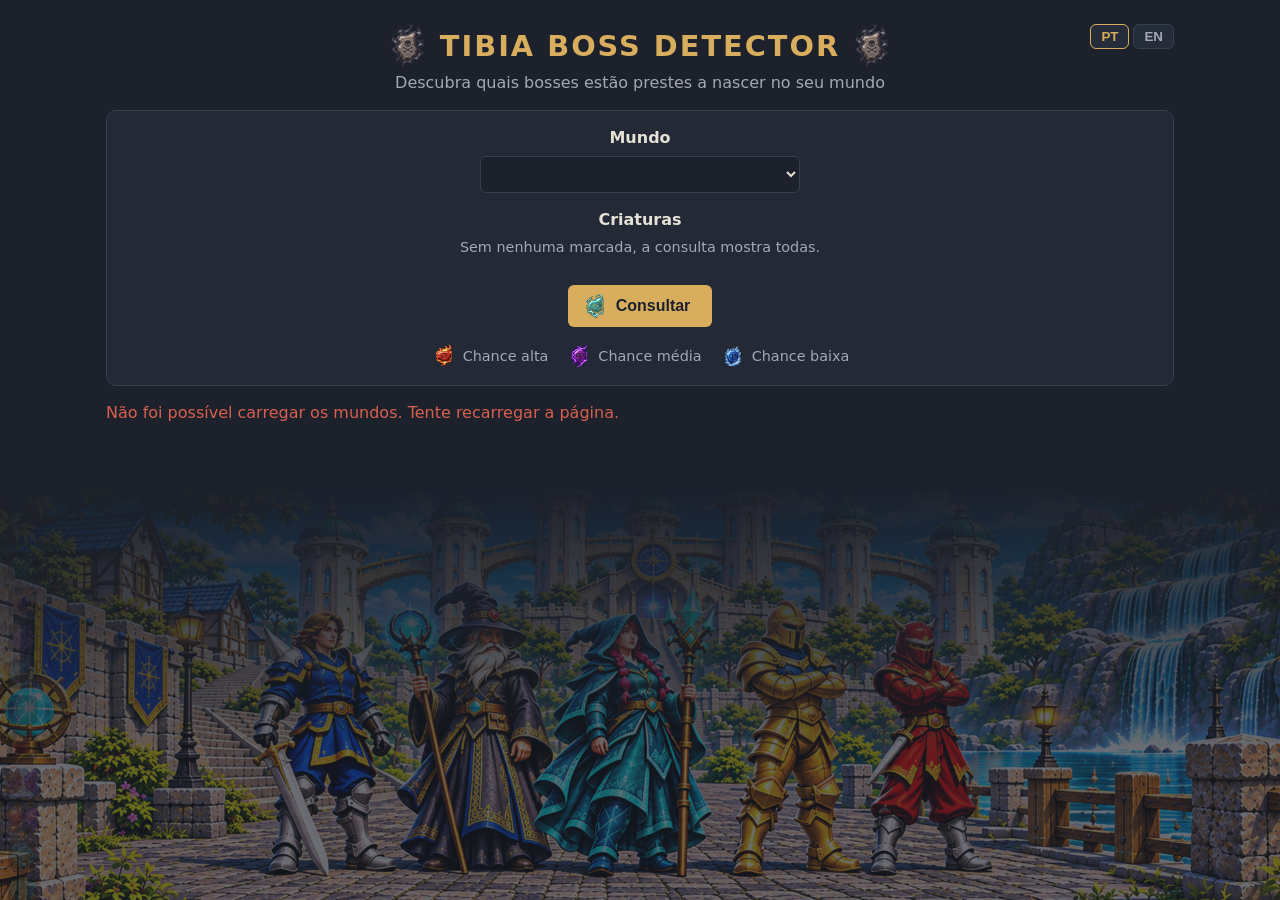
==== site/resultado.html @ c64661c8 "feat: add website with world selection and boss prediction cards Selection page with world and creat" ====
<!doctype html>
<html lang="pt-BR">
<head>
    <meta charset="utf-8">
    <meta name="viewport" content="width=device-width, initial-scale=1">
    <title>Tibia Boss Detector</title>
    <link rel="icon" href="imagens/favicon.png">
    <link rel="stylesheet" href="estilo.css">
    <script src="app.js" defer></script>
</head>
<body data-pagina="resultado">

    <!-- CABEÇALHO -->
    <header class="cabecalho">
        <div>
            <div class="titulo">
                <img class="runa-titulo" src="imagens/runas/sd.webp" alt="">
                <h1>Tibia Boss Detector</h1>
                <img class="runa-titulo" src="imagens/runas/sd.webp" alt="">
            </div>
            <p class="subtitulo" data-texto="subtitulo"></p>
        </div>
        <div class="idiomas">
            <button type="button" data-idioma="pt">PT</button>
            <button type="button" data-idioma="en">EN</button>
        </div>
    </header>

    <main>

        <!-- RESUMO E NOVA CONSULTA -->
        <div class="barra-resultado">
            <p id="aviso" class="aviso"></p>
            <a href="index.html" class="botao" data-texto="nova_consulta"></a>
        </div>

        <!-- CARREGANDO : as 3 runas acendendo em sequência -->
        <div id="carregando" class="carregando" role="status" hidden>
            <img src="imagens/runas/fogo.webp" alt="">
            <img src="imagens/runas/thunderstorm.webp" alt="">
            <img src="imagens/runas/gelo.webp" alt="">
        </div>

        <!-- CARDS -->
        <div id="cards" class="cards"></div>

    </main>

</body>
</html>
---- site/estilo.css ----
/* CORES */
/* Tema escuro azulado (não preto), com dourado de destaque */
:root {
    --fundo: #1c212b;
    --painel: #262d3a;
    --painel-borda: #364052;
    --texto: #e6e1d6;
    --texto-fraco: #a3a9b5;
    --dourado: #d8ae5e;

    /* Semáforo: cores das runas (fogo, thunderstorm, gelo) */
    --alta: #f08a3c;
    --media: #b56cf0;
    --baixa: #5aa2f0;
    --sem-dados: #7c8494;
    --erro: #d9604f;

    --opacidade-fundo: 0.35;
}

* {
    box-sizing: border-box;
}

body {
    position: relative;
    margin: 0;
    min-height: 100vh;
    background: var(--fundo);
    color: var(--texto);
    font-family: system-ui, -apple-system, "Segoe UI", Roboto, sans-serif;
    line-height: 1.4;
}

/* FUNDO : IMAGEM FIXA NO RODAPÉ DA TELA */
/* Largura toda, colada embaixo, sumindo para cima (fade) até virar a cor do fundo */
/* A altura segue a proporção da imagem (1913 x 628), para não cortar as laterais */
body::before {
    content: "";
    position: fixed;
    left: 0;
    right: 0;
    bottom: 0;
    aspect-ratio: 1913 / 628;
    z-index: -1;
    background: url("imagens/fundo.webp") no-repeat center bottom / 100% auto;
    opacity: var(--opacidade-fundo);
    -webkit-mask-image: linear-gradient(to top, #000 35%, transparent);
    mask-image: linear-gradient(to top, #000 35%, transparent);
    pointer-events: none;
}

/* CABEÇALHO */
/* Título e frase centralizados; PT/EN no canto direito */
.cabecalho {
    position: relative;
    display: flex;
    justify-content: center;
    text-align: center;
    max-width: 1100px;
    margin: 0 auto;
    padding: 24px 16px 8px;
}

.cabecalho .idiomas {
    position: absolute;
    top: 24px;
    right: 16px;
}

h1 {
    margin: 0;
    color: var(--dourado);
    font-size: 1.8rem;
    letter-spacing: 2px;
    text-transform: uppercase;
}

/* TÍTULO : uma SD de cada lado, pulsando devagar */
.titulo {
    display: flex;
    align-items: center;
    justify-content: center;
    gap: 10px;
}

.runa-titulo {
    width: 44px;
    height: 44px;
    animation: pulsar-runa 3s ease-in-out infinite;
}

@keyframes pulsar-runa {
    0%, 100% { filter: brightness(1); transform: scale(1); }
    50% { filter: brightness(1.3) drop-shadow(0 0 6px rgba(255, 255, 255, 0.25)); transform: scale(1.06); }
}

.subtitulo {
    margin: 4px 0 0;
    color: var(--texto-fraco);
}

.idiomas {
    display: flex;
    gap: 4px;
}

.idiomas button {
    padding: 4px 10px;
    border: 1px solid var(--painel-borda);
    border-radius: 6px;
    background: var(--painel);
    color: var(--texto-fraco);
    font-weight: 600;
    cursor: pointer;
}

.idiomas button.ativo {
    border-color: var(--dourado);
    color: var(--dourado);
}

main {
    max-width: 1100px;
    margin: 0 auto;
    padding: 8px 16px 48px;
}

/* FORMULÁRIO */
.painel {
    display: grid;
    gap: 16px;
    padding: 16px;
    border: 1px solid var(--painel-borda);
    border-radius: 10px;
    background: color-mix(in srgb, var(--painel) 75%, transparent);
}

.campo {
    display: grid;
    gap: 6px;
    margin: 0;
    padding: 0;
    border: 0;
    font-weight: 600;
}

/* Título "Criaturas" e dica centralizados; a lista continua em colunas */
.campo legend {
    padding: 0;
    margin: 0 auto 6px;
}

/* Seletor de mundo centralizado */
.campo-mundo {
    justify-items: center;
}

.campo-mundo select {
    width: 100%;
}

select {
    max-width: 320px;
    padding: 8px 10px;
    border: 1px solid var(--painel-borda);
    border-radius: 6px;
    background: var(--fundo);
    color: var(--texto);
    font-size: 1rem;
}

.dica {
    margin: 0 0 6px;
    text-align: center;
    color: var(--texto-fraco);
    font-weight: 400;
    font-size: 0.9rem;
}

.lista-criaturas {
    display: grid;
    grid-template-columns: repeat(auto-fill, minmax(196px, 1fr));
    gap: 4px 10px;
}

.lista-criaturas label {
    display: flex;
    align-items: center;
    gap: 8px;
    font-weight: 400;
    font-size: 0.9rem;
    white-space: nowrap;
    cursor: pointer;
}

.lista-criaturas input {
    accent-color: var(--dourado);
}

/* BOTÃO */
/* Serve para <button> e para <a> (o "Nova consulta" é um link) */
.botao {
    justify-self: start;
    display: inline-block;
    padding: 10px 28px;
    border: 0;
    border-radius: 6px;
    background: var(--dourado);
    color: #1c212b;
    font-size: 1rem;
    font-weight: 700;
    text-decoration: none;
    cursor: pointer;
}

/* Botão com runa (Consultar com a Paralyze), centralizado */
.botao-runa {
    justify-self: center;
    display: inline-flex;
    align-items: center;
    justify-content: center;
    gap: 8px;
    padding: 8px 22px 8px 14px;
}

.botao-runa img {
    width: 26px;
    height: 26px;
}

/* LEGENDA DO SEMÁFORO (página de seleção) */
.legenda {
    display: flex;
    flex-wrap: wrap;
    justify-content: center;
    gap: 6px 18px;
    color: var(--texto-fraco);
    font-size: 0.9rem;
}

.legenda > span {
    display: inline-flex;
    align-items: center;
    gap: 6px;
}

.legenda img {
    width: 26px;
    height: 26px;
}

/* AVISO */
.aviso {
    margin: 16px 0;
    color: var(--texto-fraco);
}

/* RESULTADO : NOME DO MUNDO NO CENTRO + NOVA CONSULTA À DIREITA */
/* 3 colunas: a da esquerda fica vazia para o nome ficar no meio de verdade */
.barra-resultado {
    display: grid;
    grid-template-columns: 1fr auto 1fr;
    grid-template-areas: ". mundo botao";
    align-items: center;
    gap: 12px;
    margin-bottom: 16px;
}

.barra-resultado .aviso {
    grid-area: mundo;
    margin: 0;
    color: var(--texto);
    font-size: 1.4rem;
    font-weight: 600;
    text-align: center;
}

.barra-resultado .botao {
    grid-area: botao;
    justify-self: end;
}

.aviso.erro {
    color: var(--erro);
}

/* CARREGANDO : as 3 runas acendendo uma de cada vez */
.carregando {
    display: flex;
    justify-content: center;
    gap: 14px;
    padding: 48px 0;
}

.carregando[hidden] {
    display: none;
}

.carregando img {
    width: 48px;
    height: 48px;
    opacity: 0.25;
    transform: scale(0.85);
    animation: acender 1.5s ease-in-out infinite;
}

.carregando img:nth-child(2) {
    animation-delay: 0.5s;
}

.carregando img:nth-child(3) {
    animation-delay: 1s;
}

@keyframes acender {
    0%, 100% { opacity: 0.25; transform: scale(0.85); }
    30% { opacity: 1; transform: scale(1.05); }
    60% { opacity: 0.25; transform: scale(0.85); }
}

/* CARDS */
/* 5 por fileira; em telas menores, menos */
/* grid-auto-rows: 1fr = todas as fileiras com a altura do card mais alto, para ficarem iguais */
.cards {
    display: grid;
    grid-template-columns: repeat(5, minmax(0, 1fr));
    grid-auto-rows: 1fr;
    gap: 12px;
}

@media (max-width: 1000px) {
    .cards {
        grid-template-columns: repeat(3, minmax(0, 1fr));
    }
}

@media (max-width: 700px) {
    .cards {
        grid-template-columns: repeat(2, minmax(0, 1fr));
    }
}

.card {
    display: flex;
    flex-direction: column;
    gap: 10px;
    padding: 14px;
    border: 1px solid var(--painel-borda);
    border-left: 4px solid var(--cor-semaforo, var(--sem-dados));
    border-radius: 10px;
    background: color-mix(in srgb, var(--painel) 85%, transparent);
}

.card[data-semaforo="alta"] { --cor-semaforo: var(--alta); }
.card[data-semaforo="média"] { --cor-semaforo: var(--media); }
.card[data-semaforo="baixa"] { --cor-semaforo: var(--baixa); }

/* Brilho leve em volta, na cor da runa */
.card[data-semaforo] {
    box-shadow: 0 0 14px -6px var(--cor-semaforo);
}

/* TOPO DO CARD : GIF em cima, nome e selo centralizados embaixo */
.card-topo {
    display: flex;
    flex-direction: column;
    align-items: center;
    gap: 6px;
    text-align: center;
}

.card-topo img {
    width: 64px;
    height: 64px;
    object-fit: contain;
    image-rendering: pixelated;
}

/* Nome sempre com espaço de 2 linhas, para todos os cards ficarem alinhados */
.card h2 {
    display: flex;
    align-items: center;
    justify-content: center;
    min-height: 2.5em;
    margin: 0;
    font-size: 1.05rem;
    line-height: 1.25;
    overflow-wrap: anywhere;
}

/* SELO : runa + texto do semáforo; "sem previsão" fica só com o texto */
/* min-height = altura da runa, para os cards com e sem runa ficarem alinhados */
.selo {
    display: inline-flex;
    align-items: center;
    gap: 4px;
    min-height: 36px;
    color: var(--cor-semaforo, var(--sem-dados));
    font-size: 0.8rem;
    font-weight: 700;
    text-transform: uppercase;
    white-space: nowrap;
}

.card-topo .selo img {
    width: 36px;
    height: 36px;
    image-rendering: auto;
}

.card dl {
    display: grid;
    gap: 6px;
    margin: 0;
}

.card dt {
    color: var(--texto-fraco);
    font-size: 0.8rem;
}

.card dd {
    margin: 0;
}

.card .mensagem {
    margin: 0;
    color: var(--texto-fraco);
    font-size: 0.9rem;
}

/* TELA ESTREITA : PT/EN sai do canto e vai para cima do título, para não cobrir */
@media (max-width: 760px) {
    .cabecalho {
        flex-direction: column-reverse;
        align-items: center;
        gap: 12px;
    }

    .cabecalho .idiomas {
        position: static;
    }

    .barra-resultado {
        grid-template-columns: 1fr;
        grid-template-areas: "mundo" "botao";
    }

    .barra-resultado .botao {
        justify-self: center;
    }
}

/* CELULAR */
@media (max-width: 520px) {
    h1 {
        font-size: 1.4rem;
    }

    select {
        max-width: none;
    }

    .botao {
        justify-self: stretch;
        text-align: center;
    }
}
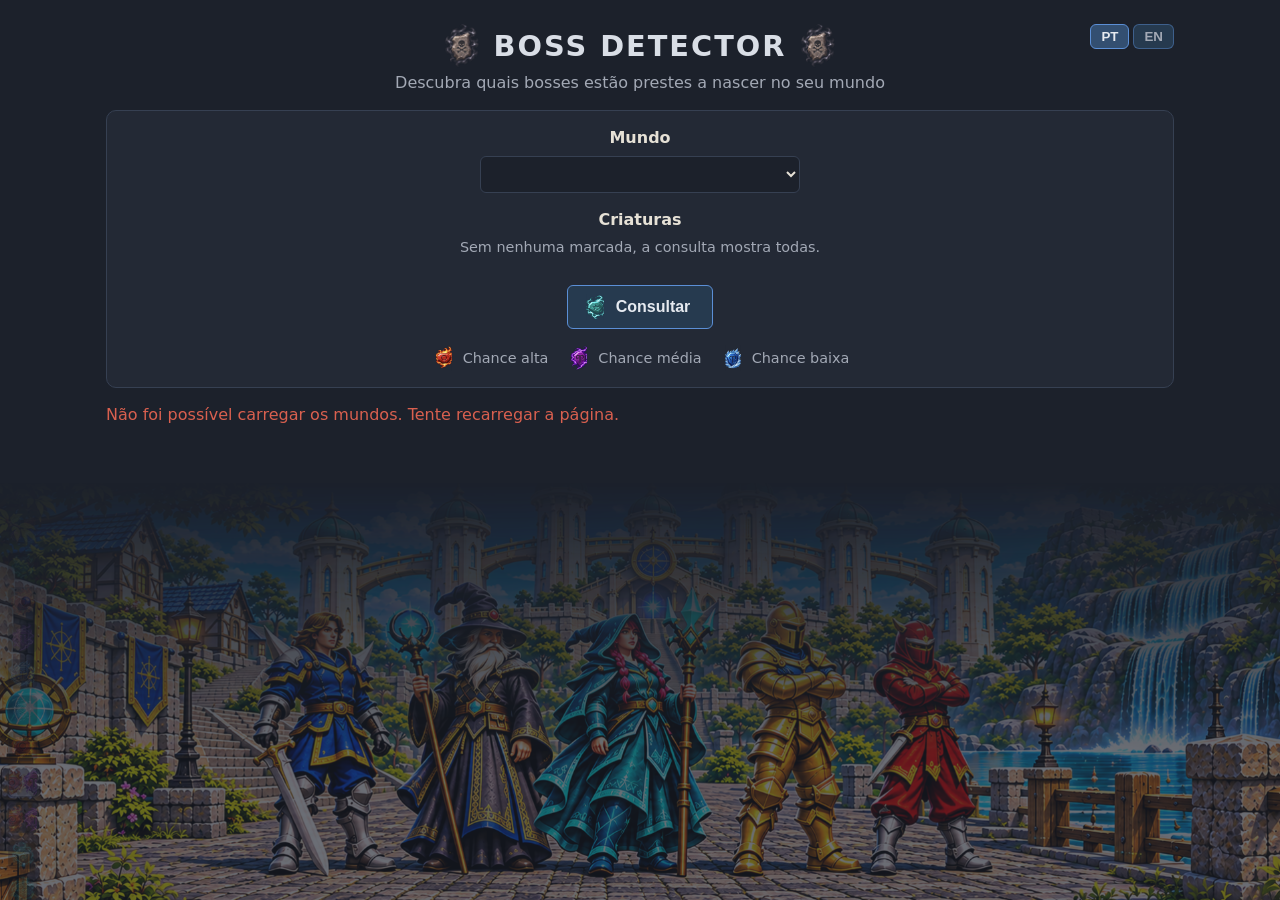
==== commit 78d6c03f: "feat: pool spawn intervals across worlds and require a minimum before predicting The typical interva" ====
--- a/site/resultado.html
+++ b/site/resultado.html
@@ -15,7 +15,7 @@
         <div>
             <div class="titulo">
                 <img class="runa-titulo" src="imagens/runas/sd.webp" alt="">
-                <h1>Tibia Boss Detector</h1>
+                <h1>Boss Detector</h1>
                 <img class="runa-titulo" src="imagens/runas/sd.webp" alt="">
             </div>
             <p class="subtitulo" data-texto="subtitulo"></p>
--- a/site/estilo.css
+++ b/site/estilo.css
@@ -1,12 +1,18 @@
 /* CORES */
-/* Tema escuro azulado (não preto), com dourado de destaque */
+/* Tema escuro azulado (não preto): título prata, botões grafite e destaques em azul */
 :root {
     --fundo: #1c212b;
     --painel: #262d3a;
     --painel-borda: #364052;
     --texto: #e6e1d6;
     --texto-fraco: #a3a9b5;
-    --dourado: #d8ae5e;
+
+    --titulo: #d9dee6;
+    --destaque: #7fa7d9;
+    --checkbox: #3f63a8;
+    --botao: #263a4f;
+    --botao-borda: #5b8fd6;
+    --botao-texto: #e6eaf0;
 
     /* Semáforo: cores das runas (fogo, thunderstorm, gelo) */
     --alta: #f08a3c;
@@ -70,7 +76,7 @@
 
 h1 {
     margin: 0;
-    color: var(--dourado);
+    color: var(--titulo);
     font-size: 1.8rem;
     letter-spacing: 2px;
     text-transform: uppercase;
@@ -84,15 +90,20 @@
     gap: 10px;
 }
 
+/* Só o tamanho é animado (transform), que o navegador faz na placa de vídeo */
+/* Sem filter na imagem animada: ele obrigaria a redesenhar a runa a cada quadro (a runa já tem brilho no desenho) */
+/* translateZ(0) + backface-visibility: movimento com precisão de subpixel, sem "saltos" */
+/* Curva suave (cubic-bezier) e ciclo mais longo para a pulsação ficar fluida */
 .runa-titulo {
     width: 44px;
     height: 44px;
-    animation: pulsar-runa 3s ease-in-out infinite;
+    backface-visibility: hidden;
+    animation: pulsar-runa 3.4s cubic-bezier(0.45, 0, 0.55, 1) infinite;
 }
 
 @keyframes pulsar-runa {
-    0%, 100% { filter: brightness(1); transform: scale(1); }
-    50% { filter: brightness(1.3) drop-shadow(0 0 6px rgba(255, 255, 255, 0.25)); transform: scale(1.06); }
+    0%, 100% { transform: translateZ(0) scale(1); }
+    50% { transform: translateZ(0) scale(1.06); }
 }
 
 .subtitulo {
@@ -105,19 +116,26 @@
     gap: 4px;
 }
 
+/* Mesmas cores dos botões; o inativo fica com borda e texto apagados */
+/* position + overflow seguram o reflexo do hover dentro do botão */
 .idiomas button {
+    position: relative;
+    overflow: hidden;
     padding: 4px 10px;
-    border: 1px solid var(--painel-borda);
+    border: 1px solid color-mix(in srgb, var(--botao-borda) 45%, transparent);
     border-radius: 6px;
-    background: var(--painel);
+    background: var(--botao);
     color: var(--texto-fraco);
     font-weight: 600;
     cursor: pointer;
-}
-
+    transition: border-color 0.15s ease, color 0.15s ease;
+}
+
+/* Ativo: borda cheia, texto claro e fundo um pouco mais azul (diferente do hover) */
 .idiomas button.ativo {
-    border-color: var(--dourado);
-    color: var(--dourado);
+    border-color: var(--botao-borda);
+    background: color-mix(in srgb, var(--botao-borda) 25%, var(--botao));
+    color: var(--botao-texto);
 }
 
 main {
@@ -181,7 +199,7 @@
 .lista-criaturas {
     display: grid;
     grid-template-columns: repeat(auto-fill, minmax(196px, 1fr));
-    gap: 4px 10px;
+    gap: 4px 12px;
 }
 
 .lista-criaturas label {
@@ -192,26 +210,57 @@
     font-size: 0.9rem;
     white-space: nowrap;
     cursor: pointer;
-}
-
+    /* padding + margin negativa: o fundo do hover sobra um pouco sem desalinhar a lista */
+    /* 4px de cada lado < metade do gap (12px), então um label nunca invade o vizinho */
+    padding: 1px 4px;
+    margin: 0 -4px;
+    border-radius: 4px;
+    transition: background-color 0.15s ease, color 0.15s ease;
+}
+
+/* Azul mais escuro que o destaque, para o marcado se diferenciar bem do desmarcado (branco) */
 .lista-criaturas input {
-    accent-color: var(--dourado);
+    accent-color: var(--checkbox);
 }
 
 /* BOTÃO */
 /* Serve para <button> e para <a> (o "Nova consulta" é um link) */
+/* Azul petróleo com borda azul; position + overflow seguram o reflexo do hover dentro do botão */
 .botao {
+    position: relative;
+    overflow: hidden;
     justify-self: start;
     display: inline-block;
     padding: 10px 28px;
-    border: 0;
+    border: 1px solid var(--botao-borda);
     border-radius: 6px;
-    background: var(--dourado);
-    color: #1c212b;
+    background: var(--botao);
+    color: var(--botao-texto);
     font-size: 1rem;
     font-weight: 700;
     text-decoration: none;
     cursor: pointer;
+}
+
+/* REFLEXO DO HOVER : uma faixa de luz atravessa o botão (também nos botões PT/EN) */
+/* A faixa fica parada fora do botão, à esquerda; no hover, só o transform anda (sem recalcular layout) */
+/* translateX em % da própria faixa (40% do botão): -150% = fora à esquerda, 330% = fora à direita */
+.botao::after,
+.idiomas button::after {
+    content: "";
+    position: absolute;
+    top: 0;
+    left: 0;
+    width: 40%;
+    height: 100%;
+    background: linear-gradient(100deg, transparent, rgba(255, 255, 255, 0.22), transparent);
+    transform: translateX(-150%) skewX(-20deg);
+    pointer-events: none;
+}
+
+@keyframes reflexo {
+    from { transform: translateX(-150%) skewX(-20deg); }
+    to { transform: translateX(330%) skewX(-20deg); }
 }
 
 /* Botão com runa (Consultar com a Paralyze), centralizado */
@@ -342,6 +391,7 @@
 }
 
 .card {
+    position: relative;
     display: flex;
     flex-direction: column;
     gap: 10px;
@@ -350,6 +400,20 @@
     border-left: 4px solid var(--cor-semaforo, var(--sem-dados));
     border-radius: 10px;
     background: color-mix(in srgb, var(--painel) 85%, transparent);
+    transition: transform 0.15s ease;
+}
+
+/* Brilho forte do hover numa camada própria, já desenhada: no hover só a opacidade muda */
+/* (animar box-shadow direto obrigaria a redesenhar a sombra a cada quadro) */
+.card::after {
+    content: "";
+    position: absolute;
+    inset: 0;
+    border-radius: inherit;
+    box-shadow: 0 6px 22px -6px var(--cor-semaforo, rgba(255, 255, 255, 0.25));
+    opacity: 0;
+    transition: opacity 0.15s ease;
+    pointer-events: none;
 }
 
 .card[data-semaforo="alta"] { --cor-semaforo: var(--alta); }
@@ -467,3 +531,55 @@
         text-align: center;
     }
 }
+
+/* HOVERS */
+/* Só em aparelhos com mouse: no celular o hover "gruda" depois do toque */
+@media (hover: hover) {
+
+    /* Botões: o reflexo de luz atravessa */
+    .botao:hover::after,
+    .idiomas button:hover::after {
+        animation: reflexo 0.7s ease;
+    }
+
+    /* PT/EN inativo: acende um pouco, mas sem ficar igual ao ativo */
+    .idiomas button:not(.ativo):hover {
+        border-color: color-mix(in srgb, var(--botao-borda) 75%, transparent);
+        color: var(--texto);
+    }
+
+    /* Lista de criaturas: fundo leve e nome em azul */
+    .lista-criaturas label:hover {
+        background: rgba(255, 255, 255, 0.06);
+        color: var(--destaque);
+    }
+
+    /* Cards: sobem um pouco, o brilho forte aparece e a runa pulsa (só no tamanho, sem apagar) */
+    .card:hover {
+        transform: translateY(-3px);
+    }
+
+    .card:hover::after {
+        opacity: 1;
+    }
+
+    .card:hover .selo img {
+        animation: pulsar-runa 1.2s cubic-bezier(0.45, 0, 0.55, 1) infinite;
+    }
+}
+
+/* MOVIMENTO REDUZIDO */
+/* Para quem ativou "reduzir movimento" no sistema: sem animações, sem transições e sem o card subir */
+@media (prefers-reduced-motion: reduce) {
+
+    *,
+    *::before,
+    *::after {
+        animation: none !important;
+        transition: none !important;
+    }
+
+    .card:hover {
+        transform: none;
+    }
+}
